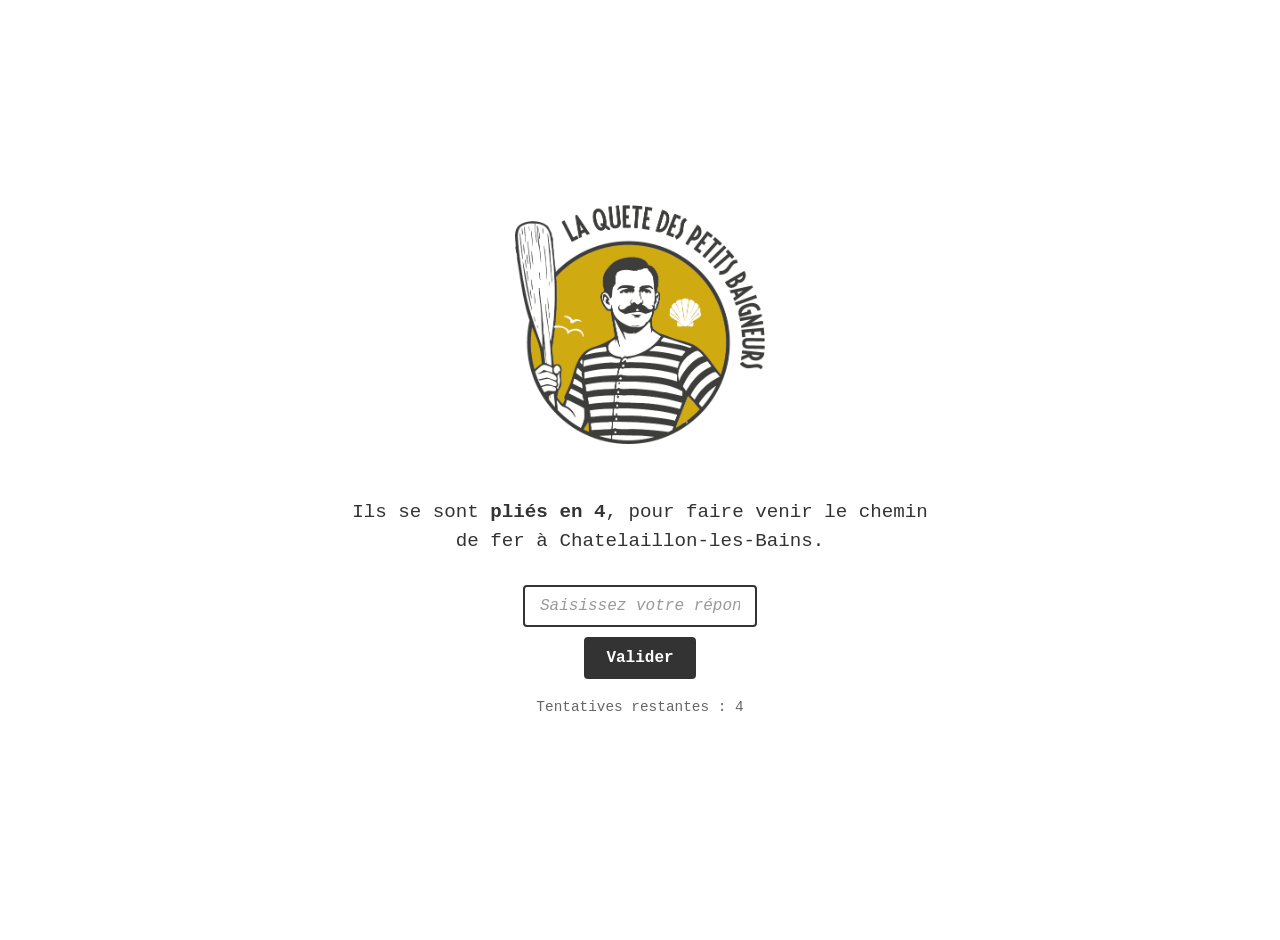
==== index.html @ a7cab776 "Create index.html" ====
<!DOCTYPE html>
<html lang="fr">
<head>
    <meta charset="UTF-8">
    <meta name="viewport" content="width=device-width, initial-scale=1.0">
    <title>La Quête des Petits Baigneurs - Énigme</title>
    <style>
        /* Import d'une police de secours similaire si American Typewriter n'est pas installée sur la machine du joueur */
        body {
            font-family: "American Typewriter", "Courier New", Courier, serif;
            background-color: #ffffff;
            color: #333333;
            margin: 0;
            padding: 20px;
            display: flex;
            flex-direction: column;
            align-items: center;
            justify-content: center;
            min-height: 100vh;
            text-align: center;
        }

        .container {
            max-width: 600px;
            padding: 20px;
        }

        .logo {
            max-width: 250px;
            margin-bottom: 30px;
        }

        .enigme-texte {
            font-size: 1.2rem;
            line-height: 1.5;
            margin-bottom: 30px;
        }

        /* Classes pour les différentes graisses (light, regular, bold) */
        .fw-light { font-weight: 300; }
        .fw-regular { font-weight: 400; }
        .fw-bold { font-weight: bold; }

        .input-group {
            margin-bottom: 20px;
        }

        input[type="text"] {
            font-family: "American Typewriter", "Courier New", Courier, serif;
            font-size: 1rem;
            padding: 10px 15px;
            border: 2px solid #333;
            border-radius: 4px;
            width: 200px;
            margin-bottom: 10px;
            outline: none;
        }

        input[type="text"]::placeholder {
            color: #999;
            font-style: italic;
        }

        button {
            font-family: "American Typewriter", "Courier New", Courier, serif;
            font-size: 1rem;
            font-weight: bold;
            padding: 10px 20px;
            background-color: #333;
            color: white;
            border: 2px solid #333;
            border-radius: 4px;
            cursor: pointer;
            transition: all 0.3s ease;
        }

        button:hover {
            background-color: white;
            color: #333;
        }

        button:disabled, input:disabled {
            opacity: 0.5;
            cursor: not-allowed;
        }

        .compteur {
            font-size: 0.9rem;
            color: #666;
            margin-bottom: 20px;
        }

        #message-resultat {
            display: none;
            margin-top: 20px;
            padding: 20px;
            border: 1px solid #333;
            background-color: #f9f9f9;
            text-align: left;
        }

        #message-resultat h3 {
            margin-top: 0;
            text-align: center;
        }

        .erreur {
            color: #d9534f;
            font-weight: bold;
            margin-top: 10px;
            display: none;
        }
    </style>
</head>
<body>

    <div class="container">
        <img src="Moutarde Logo petits baigneurs0.png" alt="Logo La Quête des Petits Baigneurs" class="logo">

        <p class="enigme-texte fw-regular">
            Ils se sont <span class="fw-bold">pliés en 4</span>, pour faire venir le chemin de fer à Chatelaillon-les-Bains.
        </p>

        <div class="input-group" id="zone-saisie">
            <input type="text" id="reponse-input" placeholder="Saisissez votre réponse">
            <br>
            <button id="btn-valider" onclick="verifierReponse()">Valider</button>
        </div>

        <p class="compteur" id="texte-compteur">Tentatives restantes : <span id="nb-essais">4</span></p>

        <div id="message-erreur" class="erreur">Mauvaise réponse. Essayez encore !</div>

        <div id="message-resultat">
            <h3>Bravo !</h3>
            <p>Voici votre première règle de bonne conduite : <strong>La Purge Salée</strong></p>
            <p><em>« Avant de s'y tremper, la mer se déguste ! »</em></p>
            <p>Boire la tasse n'est pas un accident, c'est une prescription. Le curiste doit ingurgiter une rasade d'eau de mer (coupée au lait ou au vin rouge pour les palais délicats) afin de purger l'organisme. L'estomac doit être aussi agité que l'océan.</p>
        </div>
    </div>

    <script>
        // Paramètres du jeu
        let tentativesRestantes = 4;
        
        // La ou les bonnes réponses (en minuscules pour faciliter la comparaison)
        // La logique ici est que "pliés en 4" suggère le chiffre 4 ou le mot "quatre"
        const reponsesAcceptees = ["4", "quatre"]; 

        function verifierReponse() {
            const inputElement = document.getElementById("reponse-input");
            const btnElement = document.getElementById("btn-valider");
            const msgErreur = document.getElementById("message-erreur");
            const msgResultat = document.getElementById("message-resultat");
            const nbEssaisElement = document.getElementById("nb-essais");

            // Récupérer la réponse, enlever les espaces inutiles et mettre en minuscules
            const reponseJoueur = inputElement.value.trim().toLowerCase();

            if (reponseJoueur === "") return; // Ne rien faire si le champ est vide

            // Vérifier si la réponse est correcte
            if (reponsesAcceptees.includes(reponseJoueur)) {
                // Succès
                document.getElementById("zone-saisie").style.display = "none";
                document.getElementById("texte-compteur").style.display = "none";
                msgErreur.style.display = "none";
                msgResultat.style.display = "block";
            } else {
                // Échec
                tentativesRestantes--;
                nbEssaisElement.textContent = tentativesRestantes;
                msgErreur.style.display = "block";
                
                // Nettoyer le champ pour réessayer
                inputElement.value = "";

                if (tentativesRestantes <= 0) {
                    // Fin du jeu
                    inputElement.disabled = true;
                    btnElement.disabled = true;
                    msgErreur.textContent = "Vous n'avez plus de tentatives ! L'énigme est bloquée.";
                }
            }
        }

        // Permettre de valider en appuyant sur "Entrée"
        document.getElementById("reponse-input").addEventListener("keypress", function(event) {
            if (event.key === "Enter") {
                event.preventDefault();
                verifierReponse();
            }
        });
    </script>

</body>
</html>
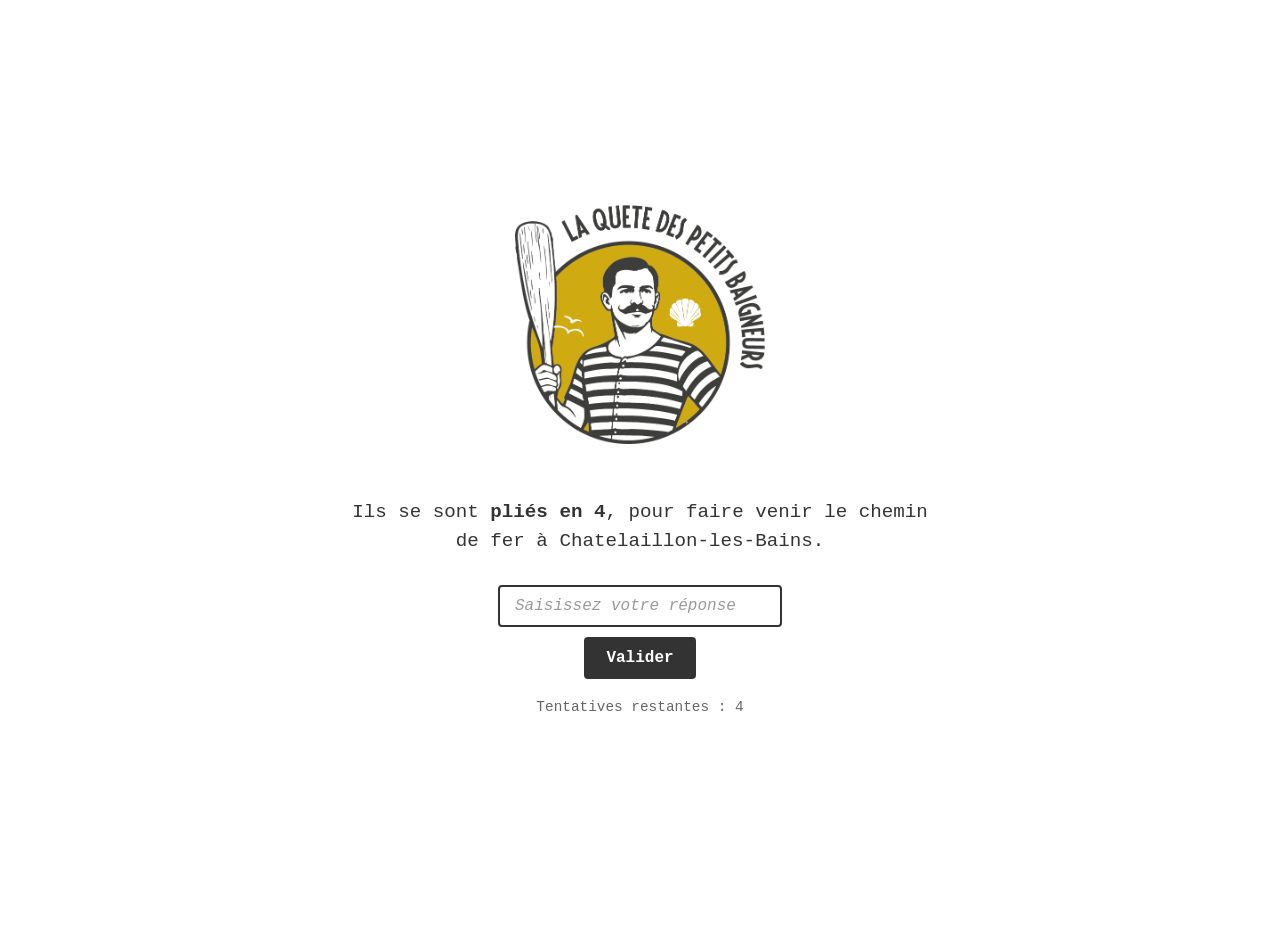
==== commit b19e9b25: "Update index.html" ====
--- a/index.html
+++ b/index.html
@@ -5,7 +5,6 @@
     <meta name="viewport" content="width=device-width, initial-scale=1.0">
     <title>La Quête des Petits Baigneurs - Énigme</title>
     <style>
-        /* Import d'une police de secours similaire si American Typewriter n'est pas installée sur la machine du joueur */
         body {
             font-family: "American Typewriter", "Courier New", Courier, serif;
             background-color: #ffffff;
@@ -36,7 +35,6 @@
             margin-bottom: 30px;
         }
 
-        /* Classes pour les différentes graisses (light, regular, bold) */
         .fw-light { font-weight: 300; }
         .fw-regular { font-weight: 400; }
         .fw-bold { font-weight: bold; }
@@ -51,7 +49,7 @@
             padding: 10px 15px;
             border: 2px solid #333;
             border-radius: 4px;
-            width: 200px;
+            width: 250px; /* Légèrement élargi pour les réponses longues */
             margin-bottom: 10px;
             outline: none;
         }
@@ -140,12 +138,10 @@
     </div>
 
     <script>
-        // Paramètres du jeu
         let tentativesRestantes = 4;
         
-        // La ou les bonnes réponses (en minuscules pour faciliter la comparaison)
-        // La logique ici est que "pliés en 4" suggère le chiffre 4 ou le mot "quatre"
-        const reponsesAcceptees = ["4", "quatre"]; 
+        // Liste des réponses acceptées (les chaînes textuelles doivent être écrites en minuscules ici)
+        const reponsesAcceptees = ["361", "trois cent soixante et un"]; 
 
         function verifierReponse() {
             const inputElement = document.getElementById("reponse-input");
@@ -154,29 +150,25 @@
             const msgResultat = document.getElementById("message-resultat");
             const nbEssaisElement = document.getElementById("nb-essais");
 
-            // Récupérer la réponse, enlever les espaces inutiles et mettre en minuscules
+            // Récupère la saisie, retire les espaces en trop au début/fin, et transforme en minuscules
             const reponseJoueur = inputElement.value.trim().toLowerCase();
 
-            if (reponseJoueur === "") return; // Ne rien faire si le champ est vide
+            if (reponseJoueur === "") return; 
 
-            // Vérifier si la réponse est correcte
+            // Vérification du résultat
             if (reponsesAcceptees.includes(reponseJoueur)) {
-                // Succès
                 document.getElementById("zone-saisie").style.display = "none";
                 document.getElementById("texte-compteur").style.display = "none";
                 msgErreur.style.display = "none";
                 msgResultat.style.display = "block";
             } else {
-                // Échec
                 tentativesRestantes--;
                 nbEssaisElement.textContent = tentativesRestantes;
                 msgErreur.style.display = "block";
                 
-                // Nettoyer le champ pour réessayer
                 inputElement.value = "";
 
                 if (tentativesRestantes <= 0) {
-                    // Fin du jeu
                     inputElement.disabled = true;
                     btnElement.disabled = true;
                     msgErreur.textContent = "Vous n'avez plus de tentatives ! L'énigme est bloquée.";
@@ -184,7 +176,6 @@
             }
         }
 
-        // Permettre de valider en appuyant sur "Entrée"
         document.getElementById("reponse-input").addEventListener("keypress", function(event) {
             if (event.key === "Enter") {
                 event.preventDefault();
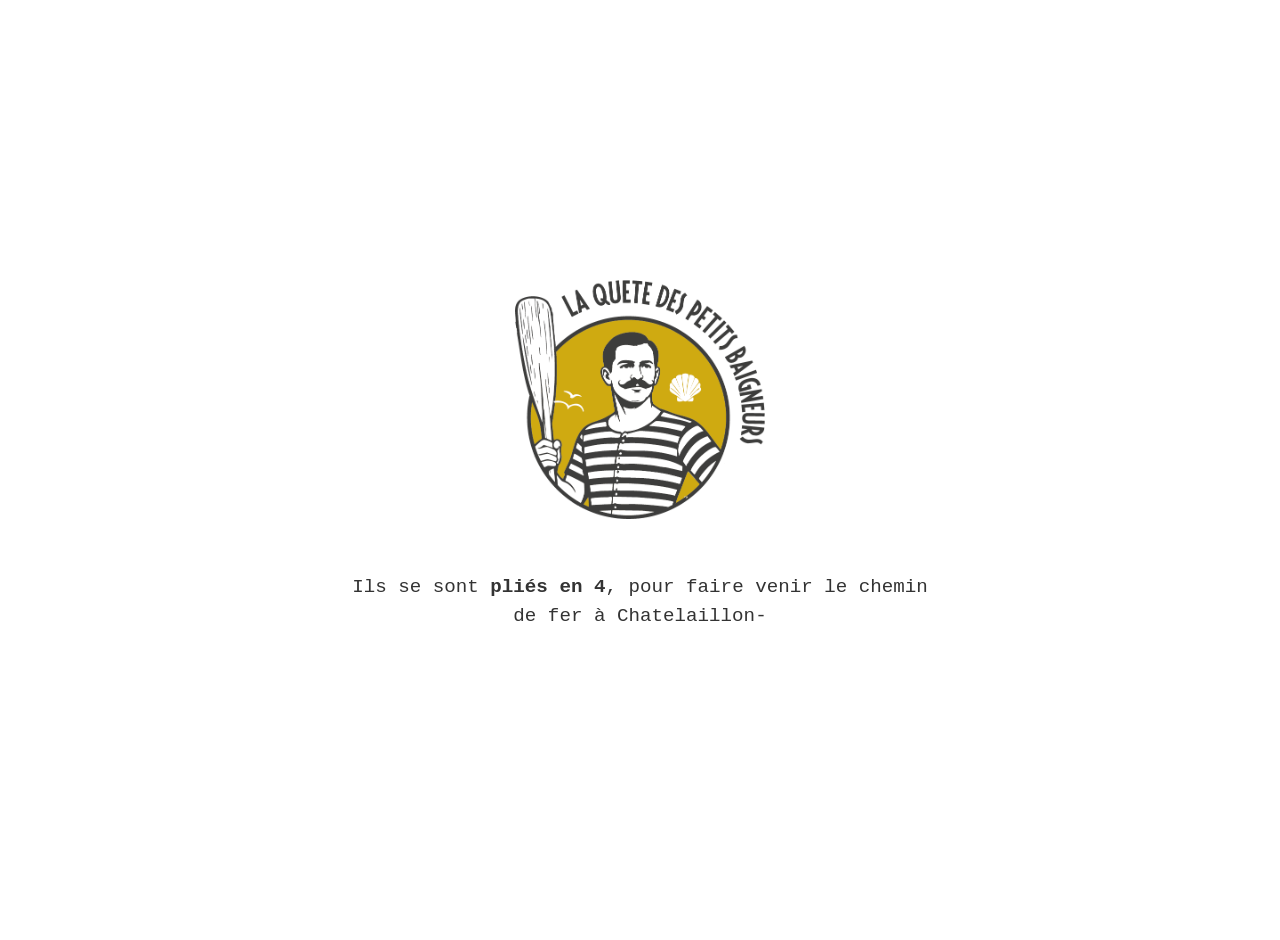
==== commit 315f33f7: "Update index.html" ====
--- a/index.html
+++ b/index.html
@@ -116,73 +116,4 @@
         <img src="Moutarde Logo petits baigneurs0.png" alt="Logo La Quête des Petits Baigneurs" class="logo">
 
         <p class="enigme-texte fw-regular">
-            Ils se sont <span class="fw-bold">pliés en 4</span>, pour faire venir le chemin de fer à Chatelaillon-les-Bains.
-        </p>
-
-        <div class="input-group" id="zone-saisie">
-            <input type="text" id="reponse-input" placeholder="Saisissez votre réponse">
-            <br>
-            <button id="btn-valider" onclick="verifierReponse()">Valider</button>
-        </div>
-
-        <p class="compteur" id="texte-compteur">Tentatives restantes : <span id="nb-essais">4</span></p>
-
-        <div id="message-erreur" class="erreur">Mauvaise réponse. Essayez encore !</div>
-
-        <div id="message-resultat">
-            <h3>Bravo !</h3>
-            <p>Voici votre première règle de bonne conduite : <strong>La Purge Salée</strong></p>
-            <p><em>« Avant de s'y tremper, la mer se déguste ! »</em></p>
-            <p>Boire la tasse n'est pas un accident, c'est une prescription. Le curiste doit ingurgiter une rasade d'eau de mer (coupée au lait ou au vin rouge pour les palais délicats) afin de purger l'organisme. L'estomac doit être aussi agité que l'océan.</p>
-        </div>
-    </div>
-
-    <script>
-        let tentativesRestantes = 4;
-        
-        // Liste des réponses acceptées (les chaînes textuelles doivent être écrites en minuscules ici)
-        const reponsesAcceptees = ["361", "trois cent soixante et un"]; 
-
-        function verifierReponse() {
-            const inputElement = document.getElementById("reponse-input");
-            const btnElement = document.getElementById("btn-valider");
-            const msgErreur = document.getElementById("message-erreur");
-            const msgResultat = document.getElementById("message-resultat");
-            const nbEssaisElement = document.getElementById("nb-essais");
-
-            // Récupère la saisie, retire les espaces en trop au début/fin, et transforme en minuscules
-            const reponseJoueur = inputElement.value.trim().toLowerCase();
-
-            if (reponseJoueur === "") return; 
-
-            // Vérification du résultat
-            if (reponsesAcceptees.includes(reponseJoueur)) {
-                document.getElementById("zone-saisie").style.display = "none";
-                document.getElementById("texte-compteur").style.display = "none";
-                msgErreur.style.display = "none";
-                msgResultat.style.display = "block";
-            } else {
-                tentativesRestantes--;
-                nbEssaisElement.textContent = tentativesRestantes;
-                msgErreur.style.display = "block";
-                
-                inputElement.value = "";
-
-                if (tentativesRestantes <= 0) {
-                    inputElement.disabled = true;
-                    btnElement.disabled = true;
-                    msgErreur.textContent = "Vous n'avez plus de tentatives ! L'énigme est bloquée.";
-                }
-            }
-        }
-
-        document.getElementById("reponse-input").addEventListener("keypress", function(event) {
-            if (event.key === "Enter") {
-                event.preventDefault();
-                verifierReponse();
-            }
-        });
-    </script>
-
-</body>
-</html>
+            Ils se sont <span class="fw-bold">pliés en 4</span>, pour faire venir le chemin de fer à Chatelaillon-
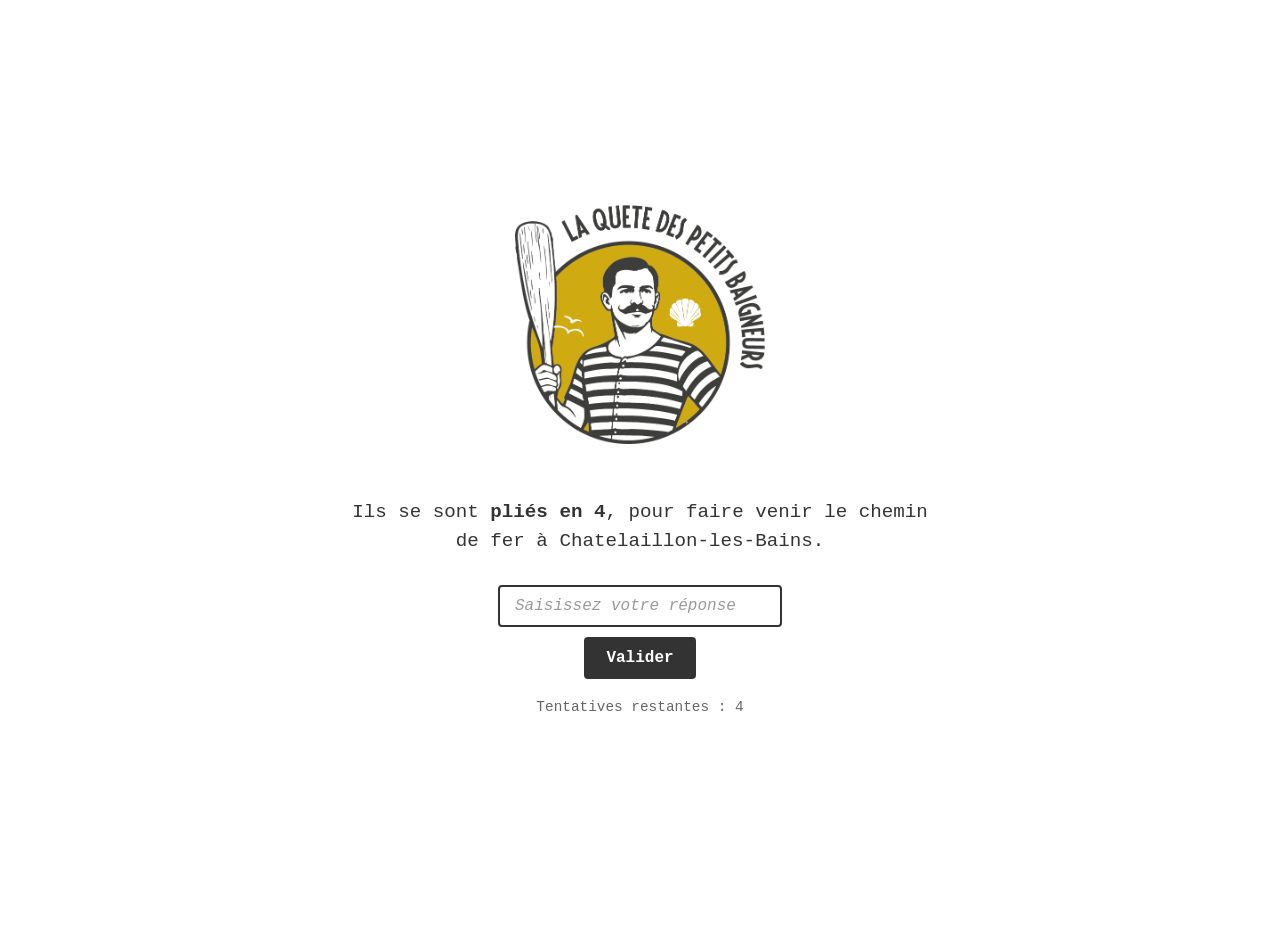
==== commit 3fbbf3e1: "Update index.html" ====
--- a/index.html
+++ b/index.html
@@ -116,4 +116,74 @@
         <img src="Moutarde Logo petits baigneurs0.png" alt="Logo La Quête des Petits Baigneurs" class="logo">
 
         <p class="enigme-texte fw-regular">
-            Ils se sont <span class="fw-bold">pliés en 4</span>, pour faire venir le chemin de fer à Chatelaillon-
+            Ils se sont <span class="fw-bold">pliés en 4</span>, pour faire venir le chemin de fer à Chatelaillon-les-Bains.
+        </p>
+
+        <div class="input-group" id="zone-saisie">
+            <input type="text" id="reponse-input" placeholder="Saisissez votre réponse">
+            <br>
+            <button id="btn-valider" onclick="verifierReponse()">Valider</button>
+        </div>
+
+        <p class="compteur" id="texte-compteur">Tentatives restantes : <span id="nb-essais">4</span></p>
+
+        <div id="message-erreur" class="erreur">Mauvaise réponse. Essayez encore !</div>
+
+        <div id="message-resultat">
+            <h3>Bravo !</h3>
+            <p>Regardez cette gare qui se dresse devant vous ! Elle est le véritable point de départ de notre civilisation balnéaire. Sans l'arrivée providentielle du chemin de fer et de ces fameux "trains de plaisir" affrétés par la Compagnie des Charentes à la fin du 19ème siècle, Châtelaillon ne serait jamais devenue cette station si prisée. C'est le portail majestueux par lequel affluent tous nos illustres curistes. Juste ici, le parc de verdure constitue notre havre de paix mondain. Après le violent et traumatisant bain médical, la haute société vient y flâner pour se remettre de ses émotions. On y écoute la douce musique s'échappant des kiosques, on y discute des dernières rumeurs parisiennes. Mais attention, le tout doit se faire bien à l'abri sous des ombrelles épaisses !</p>
+            <p>Voici votre autre précepte.</p>
+            <p><strong>Le Culte du Teint de Navet !</strong></p>
+            <p>Le soleil est l'ennemi juré de notre aristocratie. Le bronzage de la peau est strictement réservé aux paysans et aux ouvriers agricoles ! Un curiste digne de ce nom se doit de cultiver avec soin une pâleur quasi cadavérique. Sur cette élégante promenade, les voiles superposés, les longues mitaines et les ombrelles sombres sont de rigueur absolue. Ne laissez passer aucun rayon mortel sur votre épiderme, sous peine d'une exclusion immédiate de nos cercles mondains !</p>
+        </div>
+    </div>
+
+    <script>
+        let tentativesRestantes = 4;
+        
+        // Liste des réponses acceptées (les chaînes textuelles doivent être écrites en minuscules ici)
+        const reponsesAcceptees = ["361", "trois cent soixante et un"]; 
+
+        function verifierReponse() {
+            const inputElement = document.getElementById("reponse-input");
+            const btnElement = document.getElementById("btn-valider");
+            const msgErreur = document.getElementById("message-erreur");
+            const msgResultat = document.getElementById("message-resultat");
+            const nbEssaisElement = document.getElementById("nb-essais");
+
+            // Récupère la saisie, retire les espaces en trop au début/fin, et transforme en minuscules
+            const reponseJoueur = inputElement.value.trim().toLowerCase();
+
+            if (reponseJoueur === "") return; 
+
+            // Vérification du résultat
+            if (reponsesAcceptees.includes(reponseJoueur)) {
+                document.getElementById("zone-saisie").style.display = "none";
+                document.getElementById("texte-compteur").style.display = "none";
+                msgErreur.style.display = "none";
+                msgResultat.style.display = "block";
+            } else {
+                tentativesRestantes--;
+                nbEssaisElement.textContent = tentativesRestantes;
+                msgErreur.style.display = "block";
+                
+                inputElement.value = "";
+
+                if (tentativesRestantes <= 0) {
+                    inputElement.disabled = true;
+                    btnElement.disabled = true;
+                    msgErreur.textContent = "Vous n'avez plus de tentatives ! L'énigme est bloquée.";
+                }
+            }
+        }
+
+        document.getElementById("reponse-input").addEventListener("keypress", function(event) {
+            if (event.key === "Enter") {
+                event.preventDefault();
+                verifierReponse();
+            }
+        });
+    </script>
+
+</body>
+</html>
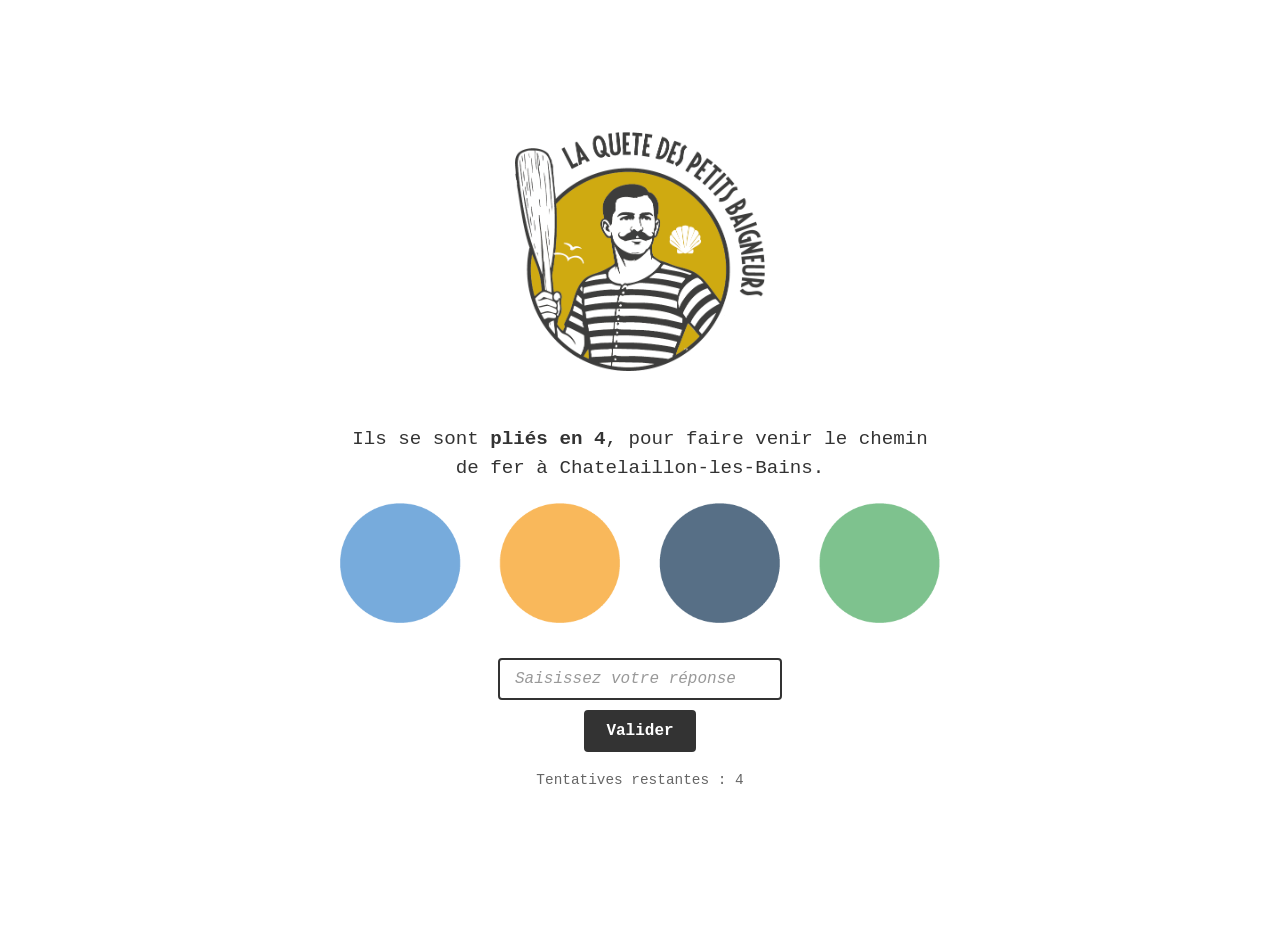
==== commit a2f4b619: "Update index.html" ====
--- a/index.html
+++ b/index.html
@@ -32,7 +32,15 @@
         .enigme-texte {
             font-size: 1.2rem;
             line-height: 1.5;
+            margin-bottom: 20px; /* Légèrement réduit pour rapprocher l'image */
+        }
+        
+        /* Nouveau style pour le visuel ajouté */
+        .visuel-enigme {
+            max-width: 100%;
+            height: auto;
             margin-bottom: 30px;
+            border-radius: 8px; /* Optionnel : arrondit légèrement les bords */
         }
 
         .fw-light { font-weight: 300; }
@@ -119,6 +127,8 @@
             Ils se sont <span class="fw-bold">pliés en 4</span>, pour faire venir le chemin de fer à Chatelaillon-les-Bains.
         </p>
 
+        <img src="Ordre-cercles_10.png" alt="Indice visuel de l'énigme" class="visuel-enigme">
+
         <div class="input-group" id="zone-saisie">
             <input type="text" id="reponse-input" placeholder="Saisissez votre réponse">
             <br>
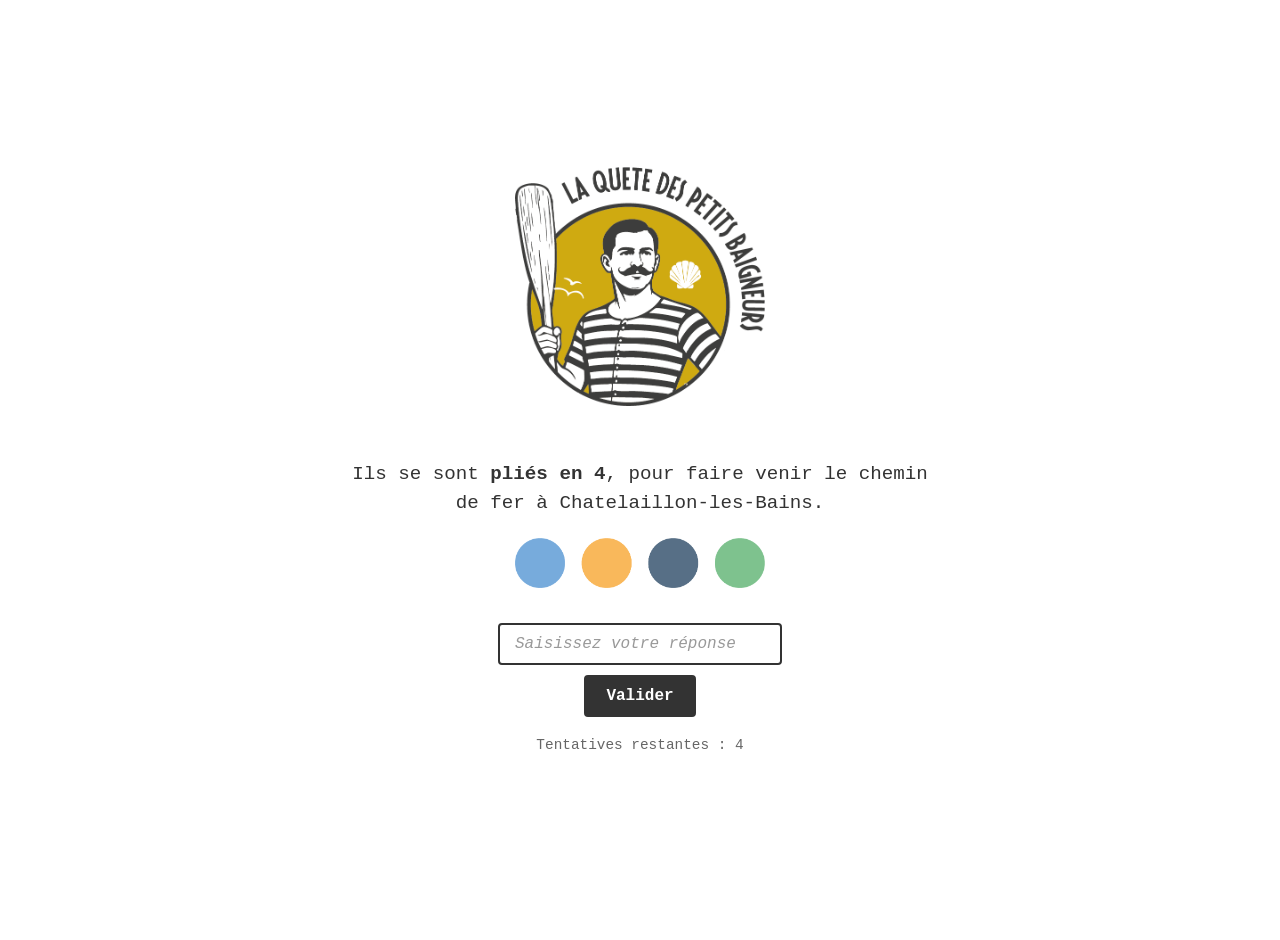
==== commit e224a16b: "Update index.html" ====
--- a/index.html
+++ b/index.html
@@ -32,15 +32,16 @@
         .enigme-texte {
             font-size: 1.2rem;
             line-height: 1.5;
-            margin-bottom: 20px; /* Légèrement réduit pour rapprocher l'image */
+            margin-bottom: 20px;
         }
         
-        /* Nouveau style pour le visuel ajouté */
+        /* C'EST ICI QUE LA TAILLE DE L'IMAGE EST RÉDUITE */
         .visuel-enigme {
-            max-width: 100%;
+            max-width: 250px; /* <--- Vous pouvez modifier ce nombre (ex: 150px pour plus petit, 350px pour plus grand) */
+            width: 100%;
             height: auto;
             margin-bottom: 30px;
-            border-radius: 8px; /* Optionnel : arrondit légèrement les bords */
+            border-radius: 8px;
         }
 
         .fw-light { font-weight: 300; }
@@ -57,7 +58,7 @@
             padding: 10px 15px;
             border: 2px solid #333;
             border-radius: 4px;
-            width: 250px; /* Légèrement élargi pour les réponses longues */
+            width: 250px;
             margin-bottom: 10px;
             outline: none;
         }
@@ -151,7 +152,6 @@
     <script>
         let tentativesRestantes = 4;
         
-        // Liste des réponses acceptées (les chaînes textuelles doivent être écrites en minuscules ici)
         const reponsesAcceptees = ["361", "trois cent soixante et un"]; 
 
         function verifierReponse() {
@@ -161,12 +161,10 @@
             const msgResultat = document.getElementById("message-resultat");
             const nbEssaisElement = document.getElementById("nb-essais");
 
-            // Récupère la saisie, retire les espaces en trop au début/fin, et transforme en minuscules
             const reponseJoueur = inputElement.value.trim().toLowerCase();
 
             if (reponseJoueur === "") return; 
 
-            // Vérification du résultat
             if (reponsesAcceptees.includes(reponseJoueur)) {
                 document.getElementById("zone-saisie").style.display = "none";
                 document.getElementById("texte-compteur").style.display = "none";
